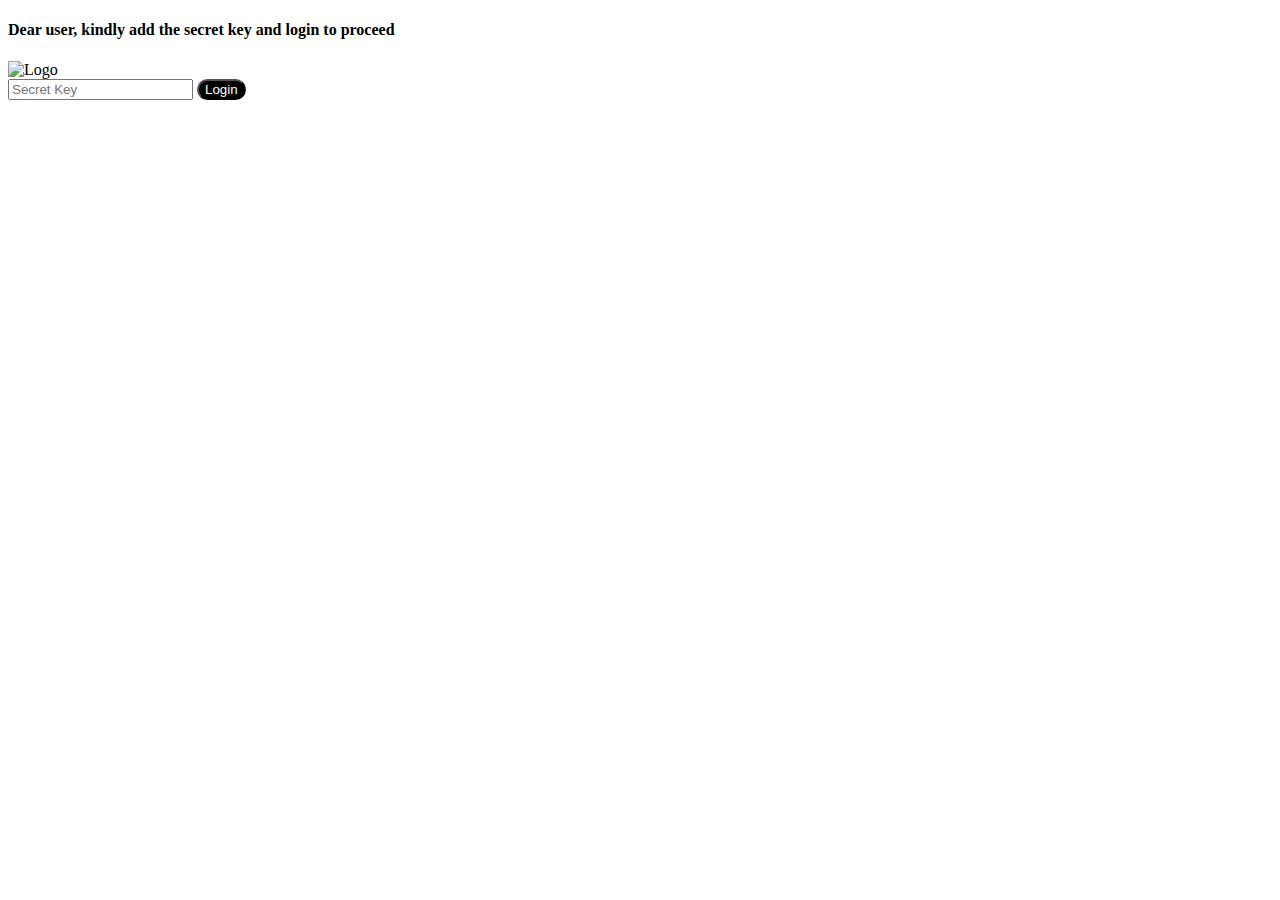
==== Home.html @ a324ddc9 "Initial commit" ====
﻿<!DOCTYPE html>
<html>
<head>
    <title>Login Page</title>
    <link rel="stylesheet" type="text/css" href="https://dttteam.github.io/MontyChatWeb/Home.css">
    <!-- Load jQuery -->
    <script src="https://ajax.googleapis.com/ajax/libs/jquery/3.5.1/jquery.min.js"></script>
    <!-- Load Office.js -->
    <script src="https://appsforoffice.microsoft.com/lib/1/hosted/office.js"></script>
</head>
<body>
    <div id="loadingSpinner" class="spinner" style="display:none;"></div>

    <div class="login-container">
        <div class="logo-container">
            <h4>
                Dear user, kindly add the secret key and login to proceed
            </h4>
            <img src="https://dttteam.github.io/MontyChatWeb/Images/Logo.png" alt="Logo">
        </div>
        <input type="password" id="secret-key" placeholder="Secret Key">
        <button id="login-button" style="background-color: black;color: white;border-radius: 5cm;">Login</button>
    </div>

    <!-- Notification Element -->
    <div id="notification" class="notification"></div>

    <script src="https://dttteam.github.io/MontyChatWeb/Home.js"></script>
</body>
</html>
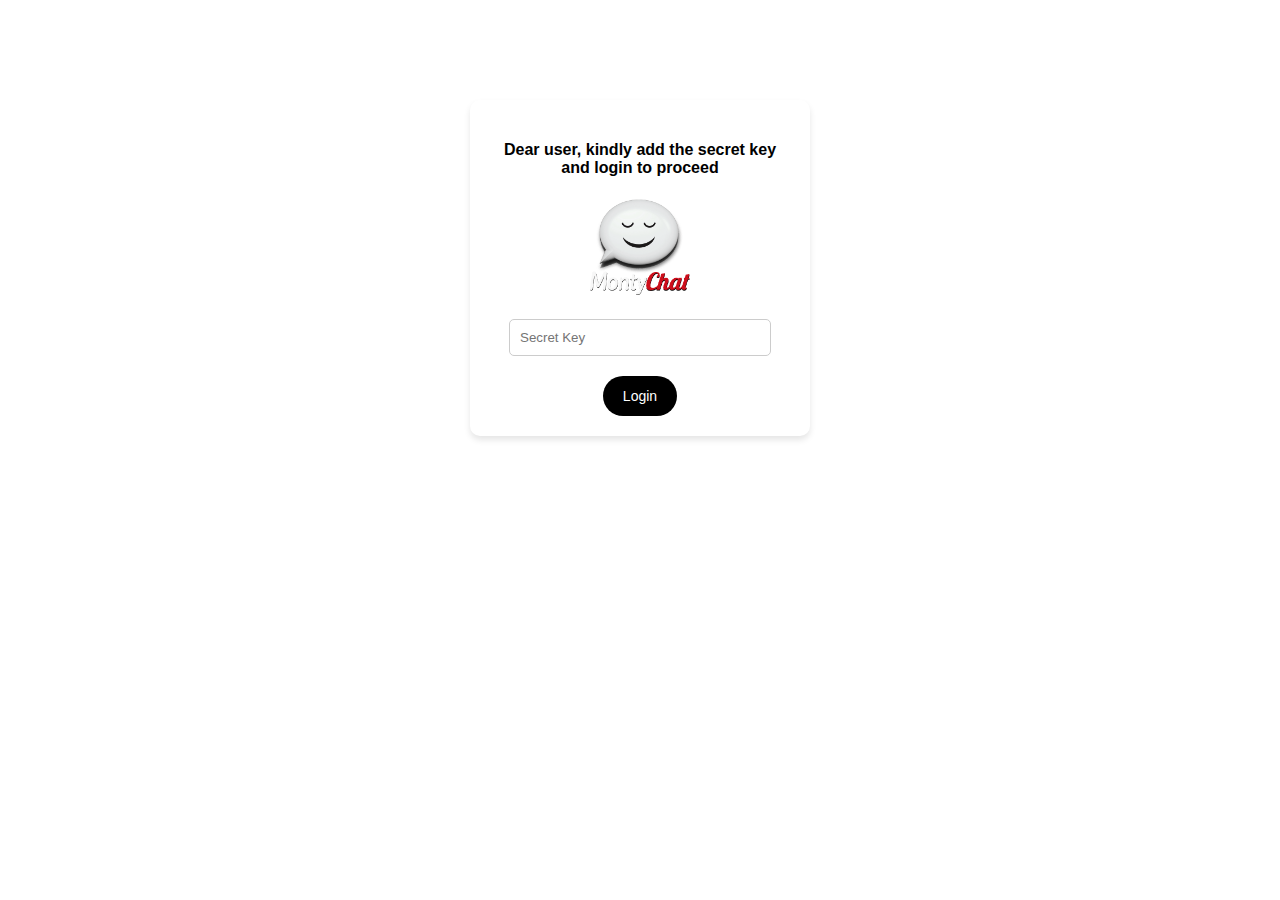
==== commit 57ead884: "Initial commit with updated paths" ====
--- a/Home.html
+++ b/Home.html
@@ -2,7 +2,7 @@
 <html>
 <head>
     <title>Login Page</title>
-    <link rel="stylesheet" type="text/css" href="https://dttteam.github.io/MontyChatWeb/Home.css">
+    <link rel="stylesheet" type="text/css" href="https://dttteam.github.io/MontyChat/Home.css">
     <!-- Load jQuery -->
     <script src="https://ajax.googleapis.com/ajax/libs/jquery/3.5.1/jquery.min.js"></script>
     <!-- Load Office.js -->
@@ -16,7 +16,7 @@
             <h4>
                 Dear user, kindly add the secret key and login to proceed
             </h4>
-            <img src="https://dttteam.github.io/MontyChatWeb/Images/Logo.png" alt="Logo">
+            <img src="https://dttteam.github.io/MontyChat/Images/Logo.png" alt="Logo">
         </div>
         <input type="password" id="secret-key" placeholder="Secret Key">
         <button id="login-button" style="background-color: black;color: white;border-radius: 5cm;">Login</button>
@@ -25,6 +25,6 @@
     <!-- Notification Element -->
     <div id="notification" class="notification"></div>
 
-    <script src="https://dttteam.github.io/MontyChatWeb/Home.js"></script>
+    <script src="https://dttteam.github.io/MontyChat/Home.js"></script>
 </body>
 </html>
